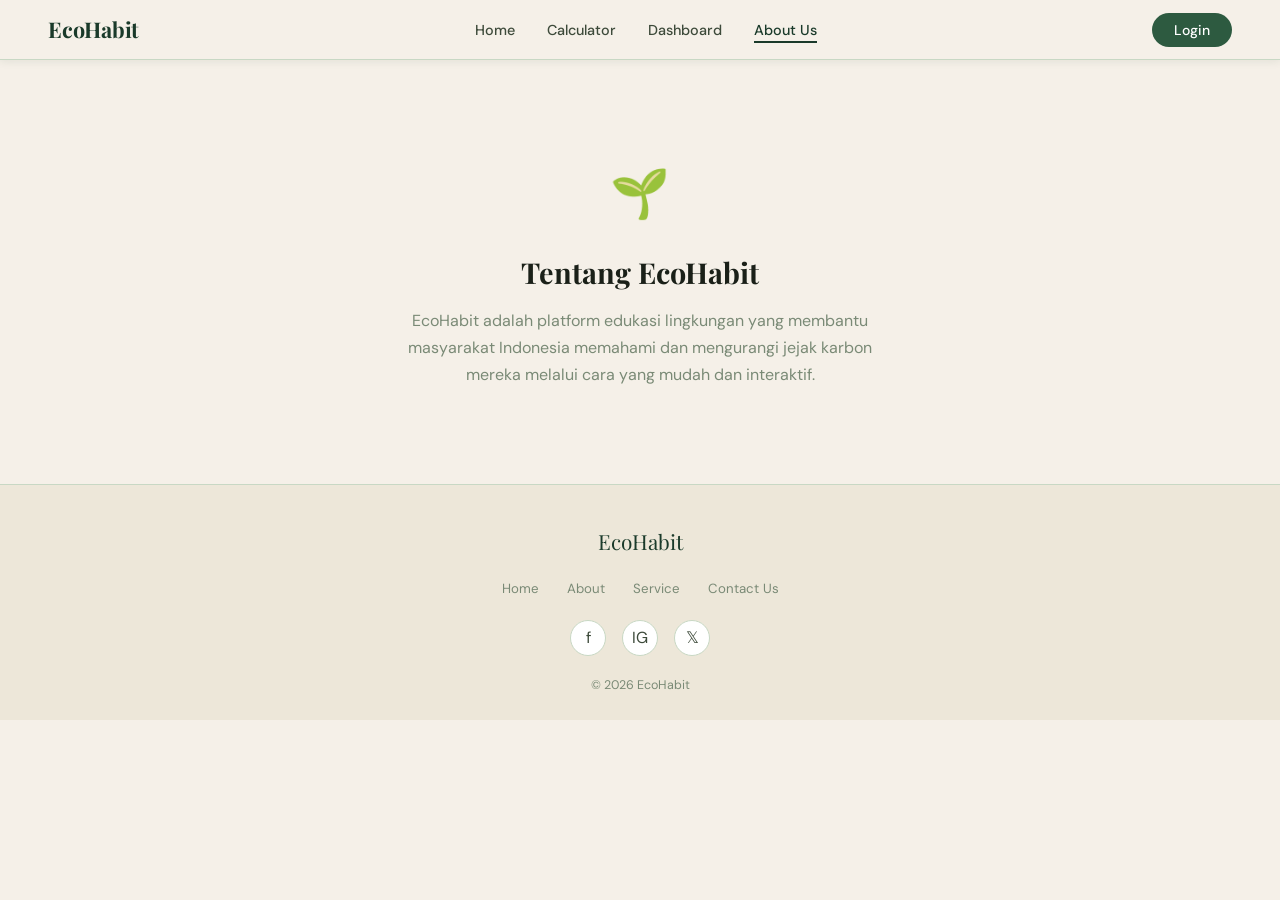
==== aboutUs.html @ 04c8e51f "Initial commit" ====
<!DOCTYPE html>
<html lang="id">
<head>
  <meta charset="UTF-8" />
  <meta name="viewport" content="width=device-width, initial-scale=1.0" />
  <title>EcoHabit – Tentang Kami</title>
  <link rel="preconnect" href="https://fonts.googleapis.com" />
  <link rel="preconnect" href="https://fonts.gstatic.com" crossorigin />
  <link href="https://fonts.googleapis.com/css2?family=Playfair+Display:wght@600;700&family=DM+Sans:wght@300;400;500;600&display=swap" rel="stylesheet" />
  <link rel="stylesheet" href="css/global.css" />
</head>
<body>

  <nav>
    <a class="nav-logo" href="home.html">EcoHabit</a>
    <ul class="nav-links">
      <li><a href="home.html">Home</a></li>
      <li><a href="calculator.html">Calculator</a></li>
      <li><a href="dashboard.html">Dashboard</a></li>
      <li><a class="active" href="aboutUs.html">About Us</a></li>
    </ul>
    <button class="btn-login" onclick="window.location.href='login.html'">Login</button>
  </nav>

  <div class="page active">
    <div style="text-align: center; padding: 96px 48px;">
      <div style="font-size: 3rem; margin-bottom: 16px;">🌱</div>
      <h2 style="font-family: var(--font-head); font-size: 1.8rem; color: var(--text-dark); margin-bottom: 12px;">Tentang EcoHabit</h2>
      <p style="color: var(--text-muted); max-width: 500px; margin: 0 auto; line-height: 1.7;">EcoHabit adalah platform edukasi lingkungan yang membantu masyarakat Indonesia memahami dan mengurangi jejak karbon mereka melalui cara yang mudah dan interaktif.</p>
    </div>

    <footer>
      <div class="footer-logo">EcoHabit</div>
      <ul class="footer-links">
        <li><a href="home.html">Home</a></li>
        <li><a href="aboutUs.html">About</a></li>
        <li><a href="#">Service</a></li>
        <li><a href="#">Contact Us</a></li>
      </ul>
      <div class="footer-socials">
        <a class="social-icon" href="#">f</a>
        <a class="social-icon" href="#">IG</a>
        <a class="social-icon" href="#">𝕏</a>
      </div>
      <p class="footer-copy">© 2026 EcoHabit</p>
    </footer>
  </div>

</body>
</html>
---- css/global.css ----
:root {
  --green-dark:  #1a3a2a;
  --green-mid:   #2d5a40;
  --green-light: #4a7c59;
  --green-pale:  #d4e6da;
  --green-btn:   #2d5a40;
  --cream:       #f5f0e8;
  --cream-dark:  #ede7d9;
  --text-dark:   #1a2018;
  --text-mid:    #3d4a3a;
  --text-muted:  #7a8a76;
  --white:       #ffffff;
  --border:      #c8d8c4;
  --progress-bg: #d0dece;
  --font-head:   'Playfair Display', Georgia, serif;
  --font-body:   'DM Sans', sans-serif;
  --shadow-sm:   0 2px 8px rgba(26, 58, 42, 0.08);
  --shadow-md:   0 4px 20px rgba(26, 58, 42, 0.12);
  --shadow-lg:   0 8px 40px rgba(26, 58, 42, 0.16);
  --radius:      12px;
  --radius-lg:   20px;
}

/* ─── Reset ─── */
*, *::before, *::after {
  box-sizing: border-box;
  margin: 0;
  padding: 0;
}

html { scroll-behavior: smooth; }

body {
  font-family: var(--font-body);
  background: var(--cream);
  color: var(--text-dark);
  line-height: 1.6;
  min-height: 100vh;
}

/* ─── Navigation ─── */
nav {
  position: sticky;
  top: 0;
  z-index: 100;
  background: var(--cream);
  border-bottom: 1px solid var(--border);
  display: flex;
  align-items: center;
  justify-content: space-between;
  padding: 0 48px;
  height: 60px;
  box-shadow: var(--shadow-sm);
}

.nav-logo {
  font-family: var(--font-head);
  font-size: 1.35rem;
  color: var(--green-dark);
  font-weight: 700;
  letter-spacing: -0.01em;
  text-decoration: none;
}

.nav-links {
  display: flex;
  gap: 32px;
  list-style: none;
}

.nav-links a {
  font-size: 0.9rem;
  color: var(--text-mid);
  text-decoration: none;
  font-weight: 500;
  padding-bottom: 2px;
  border-bottom: 2px solid transparent;
  transition: color 0.2s, border-color 0.2s;
  cursor: pointer;
}

.nav-links a.active, .nav-links a:hover {
  color: var(--green-dark);
  border-color: var(--green-dark);
}

.btn-login {
  background: var(--green-btn);
  color: var(--white);
  border: none;
  padding: 8px 22px;
  border-radius: 999px;
  font-family: var(--font-body);
  font-size: 0.875rem;
  font-weight: 500;
  cursor: pointer;
  transition: background 0.2s, transform 0.15s;
}

.btn-login:hover {
  background: var(--green-dark);
  transform: translateY(-1px);
}

/* ─── Page Visibility & Animations ─── */
.page { display: none; }
.page.active { 
  display: block; 
  animation: fadeUp 0.35s ease;
}

@keyframes fadeUp {
  from { opacity: 0; transform: translateY(20px); }
  to   { opacity: 1; transform: translateY(0); }
}

/* ─── Footer ─── */
footer {
  background: var(--cream-dark);
  border-top: 1px solid var(--border);
  padding: 40px 48px 24px;
  text-align: center;
}

.footer-logo {
  font-family: var(--font-head);
  font-size: 1.3rem;
  color: var(--green-dark);
  margin-bottom: 16px;
}

.footer-links {
  display: flex;
  justify-content: center;
  gap: 28px;
  list-style: none;
  margin-bottom: 20px;
}

.footer-links a {
  font-size: 0.83rem;
  color: var(--text-muted);
  text-decoration: none;
  transition: color 0.2s;
}
.footer-links a:hover { color: var(--green-dark); }

.footer-socials {
  display: flex;
  justify-content: center;
  gap: 16px;
  margin-bottom: 20px;
}

.social-icon {
  width: 36px;
  height: 36px;
  background: var(--white);
  border: 1px solid var(--border);
  border-radius: 50%;
  display: flex;
  align-items: center;
  justify-content: center;
  font-size: 1rem;
  color: var(--text-mid);
  cursor: pointer;
  transition: background 0.2s, color 0.2s;
  text-decoration: none;
}
.social-icon:hover {
  background: var(--green-dark);
  color: var(--white);
}

.footer-copy {
  font-size: 0.78rem;
  color: var(--text-muted);
}

/* ─── Global Responsive ─── */
@media (max-width: 720px) {
  nav { padding: 0 20px; }
  footer { padding: 32px 20px 20px; }
}
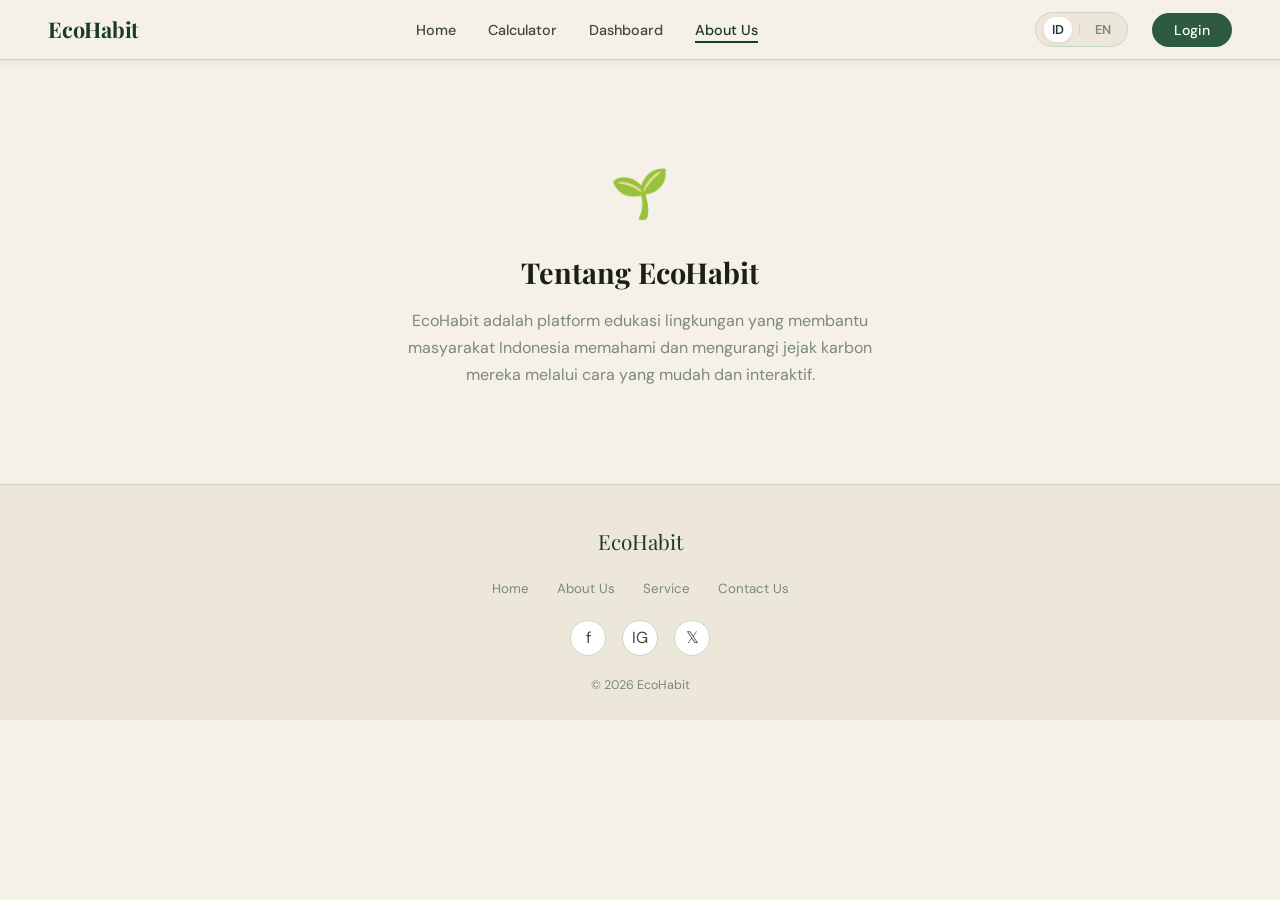
==== commit 664191ed: "Add feature: lang toggle, calc err msg, fixed calc layout Added language toggle, fixed calculator la" ====
--- a/aboutUs.html
+++ b/aboutUs.html
@@ -12,30 +12,39 @@
 <body>
 
   <nav>
-    <a class="nav-logo" href="home.html">EcoHabit</a>
+    <a class="nav-logo" href="index.html">EcoHabit</a>
     <ul class="nav-links">
-      <li><a href="home.html">Home</a></li>
-      <li><a href="calculator.html">Calculator</a></li>
-      <li><a href="dashboard.html">Dashboard</a></li>
-      <li><a class="active" href="aboutUs.html">About Us</a></li>
+      <li><a href="index.html" data-i18n="nav_home">Home</a></li>
+      <li><a href="calculator.html" data-i18n="nav_calc">Calculator</a></li>
+      <li><a href="dashboard.html" data-i18n="nav_dash">Dashboard</a></li>
+      <li><a class="active" href="aboutUs.html" data-i18n="nav_about">About Us</a></li>
     </ul>
-    <button class="btn-login" onclick="window.location.href='login.html'">Login</button>
+    
+    <div class="nav-actions">
+      <div class="lang-toggle">
+        <button id="lang-id" class="lang-btn active">ID</button>
+        <span class="lang-divider">|</span>
+        <button id="lang-en" class="lang-btn">EN</button>
+      </div>
+
+      <button class="btn-login" data-i18n="btn_login" onclick="window.location.href='login.html'">Login</button>
+    </div>
   </nav>
 
   <div class="page active">
     <div style="text-align: center; padding: 96px 48px;">
       <div style="font-size: 3rem; margin-bottom: 16px;">🌱</div>
-      <h2 style="font-family: var(--font-head); font-size: 1.8rem; color: var(--text-dark); margin-bottom: 12px;">Tentang EcoHabit</h2>
-      <p style="color: var(--text-muted); max-width: 500px; margin: 0 auto; line-height: 1.7;">EcoHabit adalah platform edukasi lingkungan yang membantu masyarakat Indonesia memahami dan mengurangi jejak karbon mereka melalui cara yang mudah dan interaktif.</p>
+      <h2 data-i18n="about_title" style="font-family: var(--font-head); font-size: 1.8rem; color: var(--text-dark); margin-bottom: 12px;">Tentang EcoHabit</h2>
+      <p data-i18n="about_desc" style="color: var(--text-muted); max-width: 500px; margin: 0 auto; line-height: 1.7;">EcoHabit adalah platform edukasi lingkungan yang membantu masyarakat Indonesia memahami dan mengurangi jejak karbon mereka melalui cara yang mudah dan interaktif.</p>
     </div>
 
     <footer>
       <div class="footer-logo">EcoHabit</div>
       <ul class="footer-links">
-        <li><a href="home.html">Home</a></li>
-        <li><a href="aboutUs.html">About</a></li>
-        <li><a href="#">Service</a></li>
-        <li><a href="#">Contact Us</a></li>
+        <li><a href="index.html" data-i18n="nav_home">Home</a></li>
+        <li><a href="aboutUs.html" data-i18n="nav_about">About</a></li>
+        <li><a href="#" data-i18n="ft_service">Service</a></li>
+        <li><a href="#" data-i18n="ft_contact">Contact Us</a></li>
       </ul>
       <div class="footer-socials">
         <a class="social-icon" href="#">f</a>
@@ -46,5 +55,7 @@
     </footer>
   </div>
 
+  <script src="js/lang.js"></script>
+  <script src="js/global.js"></script>
 </body>
 </html>
--- a/css/global.css
+++ b/css/global.css
@@ -102,6 +102,47 @@
   transform: translateY(-1px);
 }
 
+/* ─── Logged In Profile UI ─── */
+.nav-profile-container {
+  display: flex;
+  align-items: center;
+  gap: 16px;
+}
+
+.nav-profile {
+  width: 40px;
+  height: 40px;
+  border-radius: 50%;
+  object-fit: cover;
+  cursor: pointer;
+  border: 2px solid var(--green-dark);
+  transition: transform 0.2s;
+  box-shadow: var(--shadow-sm);
+}
+
+.nav-profile:hover {
+  transform: scale(1.05);
+}
+
+.btn-logout {
+  background: transparent;
+  color: var(--text-muted);
+  border: 1px solid var(--border);
+  padding: 6px 14px;
+  border-radius: 999px;
+  font-family: var(--font-body);
+  font-size: 0.8rem;
+  font-weight: 500;
+  cursor: pointer;
+  transition: all 0.2s;
+}
+
+.btn-logout:hover {
+  background: var(--cream-dark);
+  color: var(--text-dark);
+  border-color: var(--text-dark);
+}
+
 /* ─── Page Visibility & Animations ─── */
 .page { display: none; }
 .page.active { 
@@ -177,6 +218,60 @@
   color: var(--text-muted);
 }
 
+/* ─── Navigation Actions & Language Toggle ─── */
+.nav-actions {
+  display: flex;
+  align-items: center;
+  gap: 24px;
+}
+
+.lang-toggle {
+  display: flex;
+  align-items: center;
+  gap: 6px;
+  background: var(--cream-dark);
+  padding: 4px 8px;
+  border-radius: 20px;
+  border: 1px solid var(--border);
+  /* --- NEW PROPERTIES --- */
+  cursor: pointer; 
+  user-select: none; 
+}
+
+/* Optional: Make the children ignore mouse events so the hover state 
+   applies to the whole container uniformly */
+.lang-toggle * {
+  pointer-events: none;
+}
+
+.lang-btn {
+  background: transparent;
+  border: none;
+  font-family: var(--font-body);
+  font-size: 0.8rem;
+  font-weight: 600;
+  color: var(--text-muted);
+  cursor: pointer;
+  padding: 4px 8px;
+  border-radius: 12px;
+  transition: all 0.2s;
+}
+
+.lang-btn:hover {
+  color: var(--text-dark);
+}
+
+.lang-btn.active {
+  background: var(--white);
+  color: var(--green-dark);
+  box-shadow: 0 2px 4px rgba(0,0,0,0.05);
+}
+
+.lang-divider {
+  color: var(--border);
+  font-size: 0.8rem;
+}
+
 /* ─── Global Responsive ─── */
 @media (max-width: 720px) {
   nav { padding: 0 20px; }
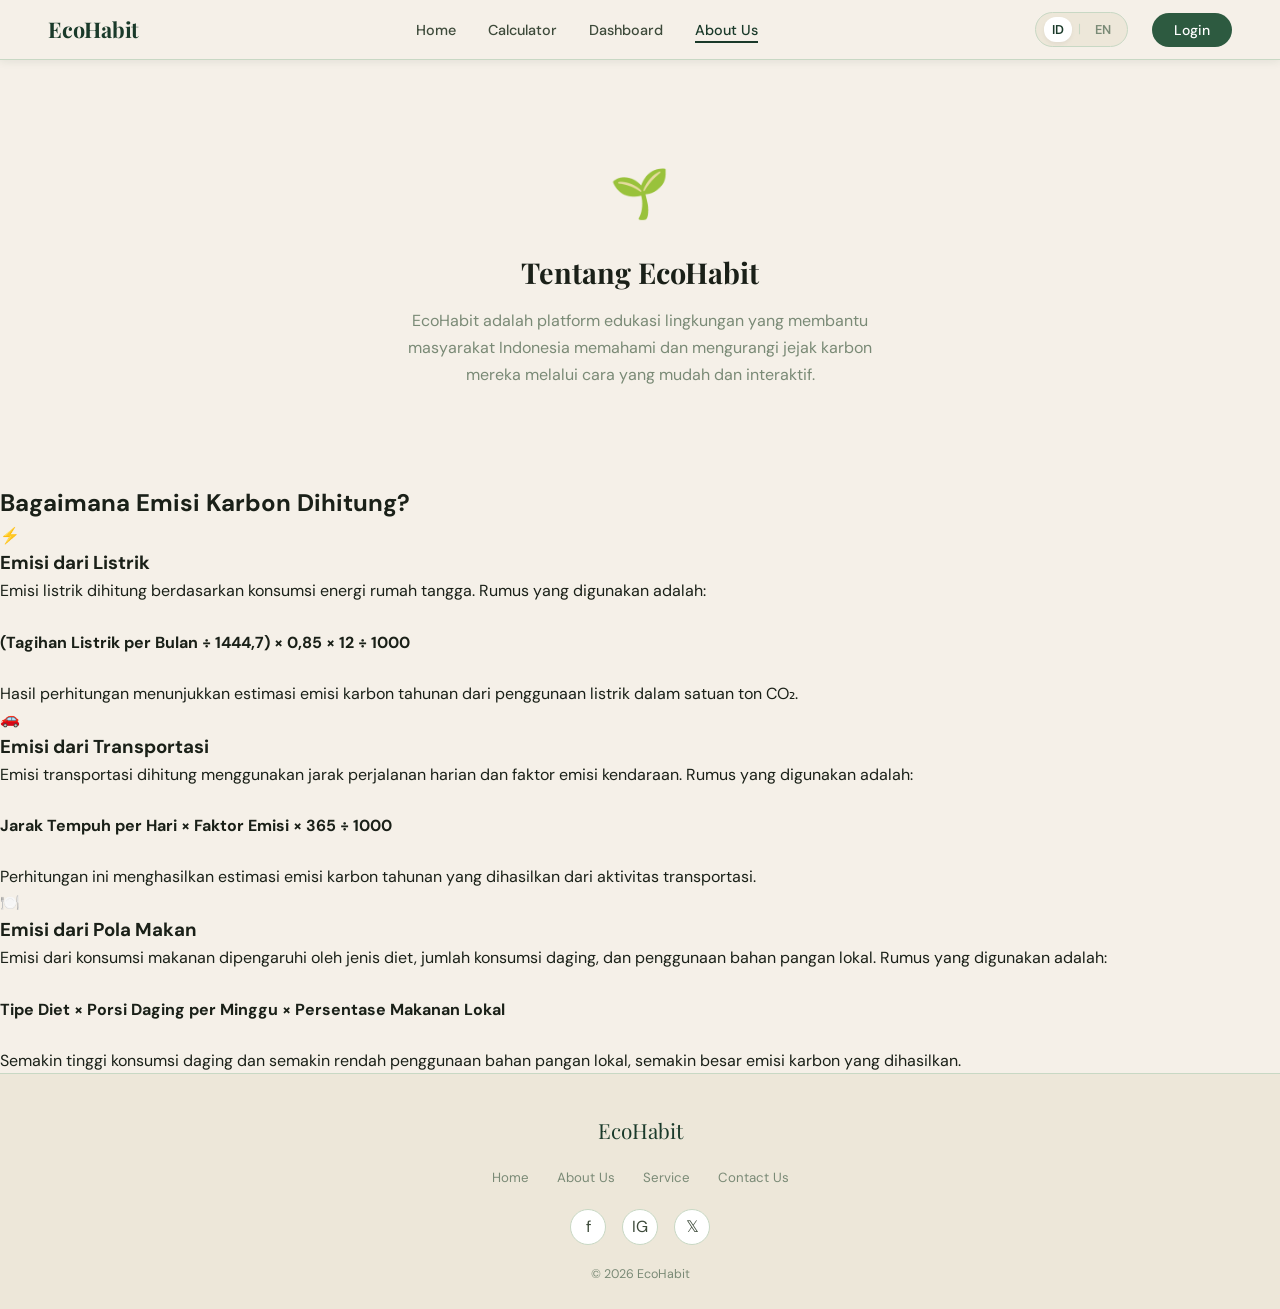
==== commit 8e006482: "Update aboutUs.html added short explanation for how to count carbon emissions" ====
--- a/aboutUs.html
+++ b/aboutUs.html
@@ -37,6 +37,48 @@
       <h2 data-i18n="about_title" style="font-family: var(--font-head); font-size: 1.8rem; color: var(--text-dark); margin-bottom: 12px;">Tentang EcoHabit</h2>
       <p data-i18n="about_desc" style="color: var(--text-muted); max-width: 500px; margin: 0 auto; line-height: 1.7;">EcoHabit adalah platform edukasi lingkungan yang membantu masyarakat Indonesia memahami dan mengurangi jejak karbon mereka melalui cara yang mudah dan interaktif.</p>
     </div>
+    <section class="plan">
+  <h2 data-i18n="about_count">Bagaimana Emisi Karbon Dihitung?</h2>
+  <div class="cards-grid">
+
+    <div class="card">
+      <div class="card-icon">⚡</div>
+      <h3 data-i18n="about_electricity">Emisi dari Listrik</h3>
+      <p data-i18n="about_electricity_content">
+        Emisi listrik dihitung berdasarkan konsumsi energi rumah tangga. Rumus yang digunakan adalah:
+        <br><br>
+        <strong>(Tagihan Listrik per Bulan ÷ 1444,7) × 0,85 × 12 ÷ 1000</strong>
+        <br><br>
+        Hasil perhitungan menunjukkan estimasi emisi karbon tahunan dari penggunaan listrik dalam satuan ton CO₂.
+      </p>
+    </div>
+
+    <div class="card">
+      <div class="card-icon">🚗</div>
+      <h3 data-i18n="about_transport">Emisi dari Transportasi</h3>
+      <p data-i18n="about_transport_content">
+        Emisi transportasi dihitung menggunakan jarak perjalanan harian dan faktor emisi kendaraan. Rumus yang digunakan adalah:
+        <br><br>
+        <strong>Jarak Tempuh per Hari × Faktor Emisi × 365 ÷ 1000</strong>
+        <br><br>
+        Perhitungan ini menghasilkan estimasi emisi karbon tahunan yang dihasilkan dari aktivitas transportasi.
+      </p>
+    </div>
+
+    <div class="card">
+      <div class="card-icon">🍽️</div>
+      <h3 data-i18n="about_food">Emisi dari Pola Makan</h3>
+      <p data-i18n="about_food_content">
+        Emisi dari konsumsi makanan dipengaruhi oleh jenis diet, jumlah konsumsi daging, dan penggunaan bahan pangan lokal. Rumus yang digunakan adalah:
+        <br><br>
+        <strong>Tipe Diet × Porsi Daging per Minggu × Persentase Makanan Lokal</strong>
+        <br><br>
+        Semakin tinggi konsumsi daging dan semakin rendah penggunaan bahan pangan lokal, semakin besar emisi karbon yang dihasilkan.
+      </p>
+    </div>
+
+  </div>
+</section>
 
     <footer>
       <div class="footer-logo">EcoHabit</div>
@@ -58,4 +100,4 @@
   <script src="js/lang.js"></script>
   <script src="js/global.js"></script>
 </body>
-</html>+</html>
--- a/css/global.css
+++ b/css/global.css
@@ -6,12 +6,15 @@
   --green-btn:   #2d5a40;
   --cream:       #f5f0e8;
   --cream-dark:  #ede7d9;
+  --ash-grey:    #c1b5a9;
   --text-dark:   #1a2018;
   --text-mid:    #3d4a3a;
   --text-muted:  #7a8a76;
   --white:       #ffffff;
   --border:      #c8d8c4;
   --progress-bg: #d0dece;
+  --bootstrap-red: #dc3545;
+  --hadfield-blue: #0d6efd;
   --font-head:   'Playfair Display', Georgia, serif;
   --font-body:   'DM Sans', sans-serif;
   --shadow-sm:   0 2px 8px rgba(26, 58, 42, 0.08);
